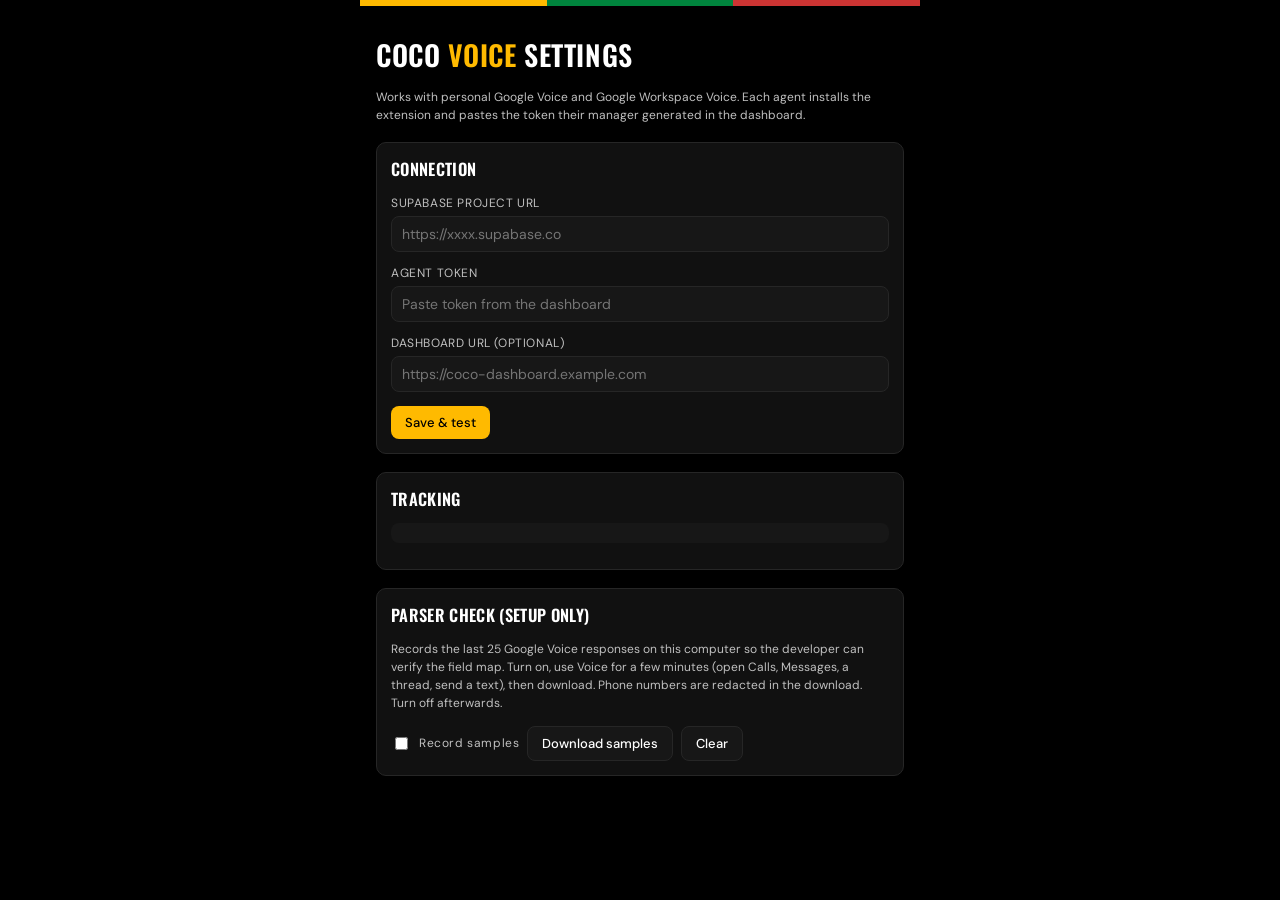
==== extension/options/options.html @ 51937ebd "Brand colors: food/snack/beverage stripe and icon tiles in dashboard + extension - Yellow/green/red " ====
<!doctype html>
<html lang="en">
<head>
  <meta charset="utf-8">
  <title>Coco Voice Tracker — Settings</title>
  <link rel="stylesheet" href="../shared/theme.css">
  <style>
    body { max-width: 560px; margin: 0 auto; padding: 0 16px 32px; }
    .brand-stripe { margin: 0 -16px 28px; }
    h1 span { color: var(--accent); }
    .card { margin-top: 18px; }
    .row { display: flex; gap: 8px; margin-top: 14px; flex-wrap: wrap; align-items: center; }
    .check { margin: 0; display: flex; gap: 8px; align-items: center; text-transform: none; }
    .check input { width: auto; }
    pre { white-space: pre-wrap; font-size: 12px; background: var(--surface-2); padding: 10px; border-radius: 8px; }
  </style>
</head>
<body>
  <div class="brand-stripe" aria-hidden="true"><i></i><i></i><i></i></div>
  <h1>Coco <span>Voice</span> Settings</h1>
  <p class="small">Works with personal Google Voice and Google Workspace Voice. Each agent installs the extension and pastes the token their manager generated in the dashboard.</p>

  <div class="card">
    <h3>Connection</h3>
    <label for="supabaseUrl">Supabase project URL</label>
    <input id="supabaseUrl" placeholder="https://xxxx.supabase.co">
    <label for="agentToken">Agent token</label>
    <input id="agentToken" type="password" placeholder="Paste token from the dashboard">
    <label for="dashboardUrl">Dashboard URL (optional)</label>
    <input id="dashboardUrl" placeholder="https://coco-dashboard.example.com">
    <div class="row">
      <button class="btn" id="save">Save &amp; test</button>
      <span id="msg" class="small"></span>
    </div>
  </div>

  <div class="card">
    <h3>Tracking</h3>
    <p class="small" id="trackInfo"></p>
    <pre id="health"></pre>
  </div>

  <div class="card">
    <h3>Parser check (setup only)</h3>
    <p class="small">Records the last 25 Google Voice responses on this computer so the developer can verify the field map. Turn on, use Voice for a few minutes (open Calls, Messages, a thread, send a text), then download. Phone numbers are redacted in the download. Turn off afterwards.</p>
    <div class="row">
      <label class="check"><input type="checkbox" id="debugRecord"> Record samples</label>
      <button class="btn dark" id="download">Download samples</button>
      <button class="btn dark" id="clear">Clear</button>
    </div>
  </div>
  <script type="module" src="options.js"></script>
</body>
</html>
---- extension/shared/theme.css ----
/* Coco theme — after zero-restaurant.com: black surfaces, Oswald uppercase headings, DM Sans body,
   and the site's three brand colors: FOOD yellow, SNACK green, BEVERAGE red.
   Meaning in the app: yellow = outbound / primary, green = inbound / good, red = missed / alerts.
   Shared by popup, options and dashboard (dashboard/theme.css is a copy). */
@import url('https://fonts.googleapis.com/css2?family=DM+Sans:wght@400;500;700&family=Oswald:wght@500;600&display=swap');

:root {
  --bg: #000;
  --surface: #111;
  --surface-2: #171717;
  --line: #262626;
  --text: #fff;
  --muted: #c0c0c0;
  --yellow: #ffba00;   /* FOOD */
  --green: #00843d;    /* SNACK */
  --red: #cc3433;      /* BEVERAGE */
  --accent: var(--yellow);
  --accent-ink: #000;
  --danger: var(--red);
  --ok: var(--green);
  --radius: 10px;
  --head: 'Oswald', 'Arial Narrow', sans-serif;
  --body: 'DM Sans', system-ui, sans-serif;
}
* { box-sizing: border-box; }
[hidden] { display: none !important; }   /* the hidden attribute must win over component display rules */
body { margin: 0; background: var(--bg); color: var(--muted); font: 14px/1.5 var(--body); }
h1, h2, h3 { font-family: var(--head); text-transform: uppercase; color: var(--text); font-weight: 600; letter-spacing: .02em; margin: 0; }
a { color: var(--accent); text-decoration: none; }

/* three-color brand stripe (food / snack / beverage) */
.brand-stripe { display: flex; height: 6px; }
.brand-stripe i { flex: 1; }
.brand-stripe i:nth-child(1) { background: var(--yellow); }
.brand-stripe i:nth-child(2) { background: var(--green); }
.brand-stripe i:nth-child(3) { background: var(--red); }

/* short yellow bar under section headings, like the site */
.bar-under::after { content: ''; display: block; width: 64px; height: 3px; background: var(--yellow); margin-top: 8px; }

.btn { display: inline-flex; align-items: center; gap: 6px; border: 0; border-radius: 8px; padding: 8px 14px;
  font: 500 13px var(--body); cursor: pointer; background: var(--accent); color: var(--accent-ink); }
.btn.dark { background: var(--surface-2); color: var(--text); border: 1px solid var(--line); }
.btn:disabled { opacity: .5; cursor: default; }
.card { background: var(--surface); border: 1px solid var(--line); border-radius: var(--radius); padding: 14px; }

/* KPI tiles — "Free Delivery" card style: dark card + colored icon square */
.kpi { display: flex; gap: 12px; align-items: center; background: var(--surface-2); }
.kpi .ico { flex: none; width: 42px; height: 42px; border-radius: 8px; display: grid; place-items: center; background: var(--yellow); color: #000; }
.kpi .ico svg { width: 22px; height: 22px; }
.kpi.g .ico { background: var(--green); color: #fff; }
.kpi.r .ico { background: var(--red); color: #fff; }
.kpi .txt { min-width: 0; }
.kpi .label { font: 500 13px/1.2 var(--head); text-transform: uppercase; letter-spacing: .04em; color: var(--text); }
.kpi .value { font: 600 26px/1.1 var(--head); color: var(--text); margin-top: 2px; }
.kpi .sub { font-size: 12px; color: var(--muted); }
.kpi.hero { background: var(--yellow); border-color: var(--yellow); }
.kpi.hero .ico { background: #000; color: var(--yellow); }
.kpi.hero .label, .kpi.hero .value, .kpi.hero .sub { color: var(--accent-ink); }

.dot { display: inline-block; width: 8px; height: 8px; border-radius: 50%; background: var(--muted); }
.dot.ok { background: var(--ok); } .dot.warn { background: var(--yellow); } .dot.bad { background: var(--danger); }
.seg { display: inline-flex; background: var(--surface-2); border: 1px solid var(--line); border-radius: 8px; padding: 2px; }
.seg button { background: none; border: 0; color: var(--muted); padding: 5px 10px; border-radius: 6px; cursor: pointer; font: 500 12px var(--body); }
.seg button.on { background: var(--accent); color: var(--accent-ink); }
input, select, textarea { background: var(--surface-2); color: var(--text); border: 1px solid var(--line); border-radius: 8px; padding: 8px 10px; font: 14px var(--body); width: 100%; }
label { display: block; font-size: 12px; text-transform: uppercase; letter-spacing: .05em; margin: 12px 0 4px; }
.muted { color: var(--muted); } .small { font-size: 12px; }
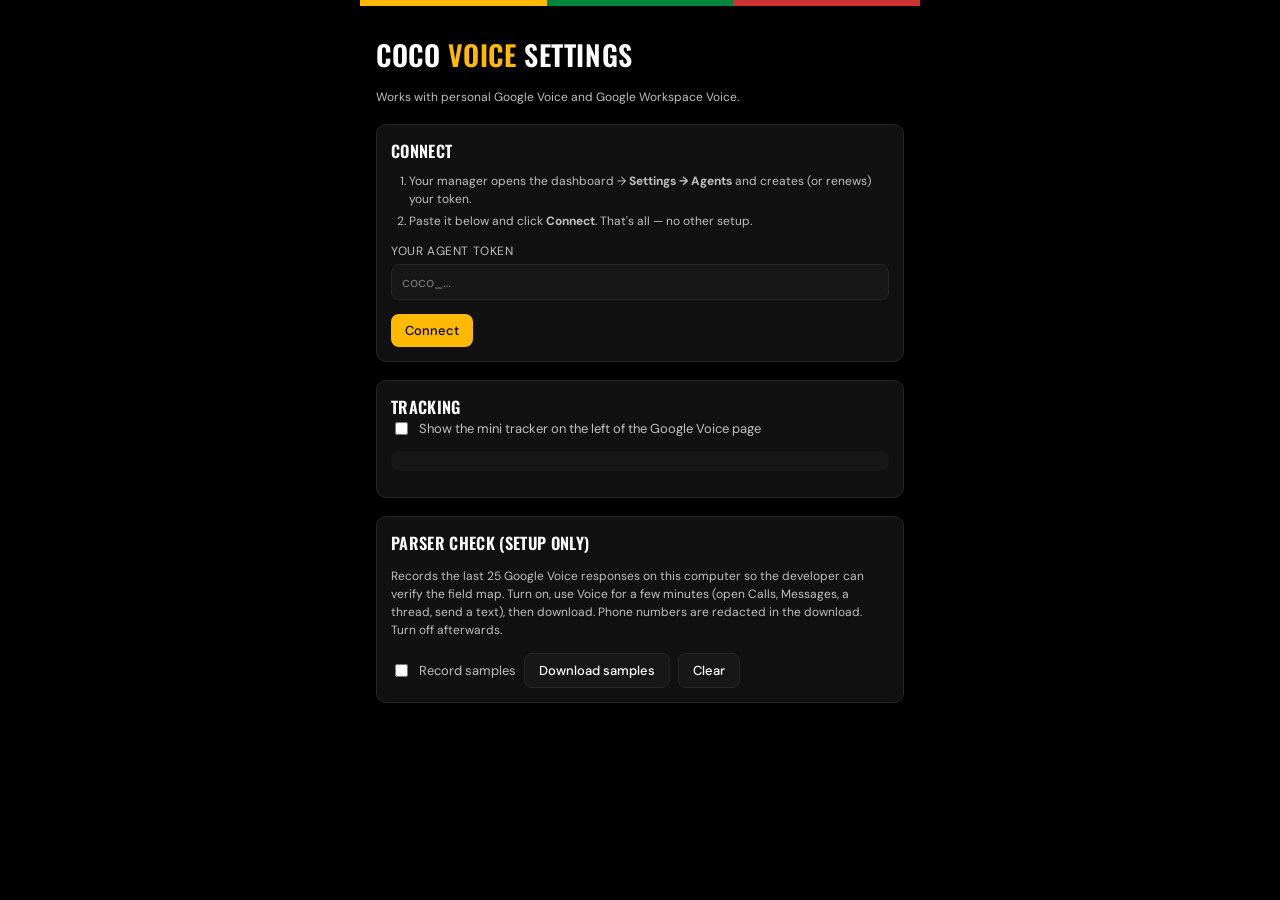
==== commit a0a0cd32: "Extension: side panel, left Voice widget, pause/resume, token-only connect - Side panel replaces pop" ====
--- a/extension/options/options.html
+++ b/extension/options/options.html
@@ -10,32 +10,45 @@
     h1 span { color: var(--accent); }
     .card { margin-top: 18px; }
     .row { display: flex; gap: 8px; margin-top: 14px; flex-wrap: wrap; align-items: center; }
-    .check { margin: 0; display: flex; gap: 8px; align-items: center; text-transform: none; }
+    .check { margin: 0; display: flex; gap: 8px; align-items: center; text-transform: none; font-size: 13px; letter-spacing: 0; }
     .check input { width: auto; }
     pre { white-space: pre-wrap; font-size: 12px; background: var(--surface-2); padding: 10px; border-radius: 8px; }
+    .connected { display: flex; gap: 12px; align-items: center; padding: 12px; border-radius: 8px; background: var(--surface-2); border-left: 4px solid var(--green); color: var(--text); }
+    .connected b { font-family: var(--head); text-transform: uppercase; font-size: 16px; }
+    ol { padding-left: 18px; margin: 8px 0 0; } li { margin: 4px 0; }
+    #msg.ok { color: var(--green); } #msg.err { color: #ff6b6a; }
   </style>
 </head>
 <body>
   <div class="brand-stripe" aria-hidden="true"><i></i><i></i><i></i></div>
   <h1>Coco <span>Voice</span> Settings</h1>
-  <p class="small">Works with personal Google Voice and Google Workspace Voice. Each agent installs the extension and pastes the token their manager generated in the dashboard.</p>
+  <p class="small">Works with personal Google Voice and Google Workspace Voice.</p>
 
   <div class="card">
-    <h3>Connection</h3>
-    <label for="supabaseUrl">Supabase project URL</label>
-    <input id="supabaseUrl" placeholder="https://xxxx.supabase.co">
-    <label for="agentToken">Agent token</label>
-    <input id="agentToken" type="password" placeholder="Paste token from the dashboard">
-    <label for="dashboardUrl">Dashboard URL (optional)</label>
-    <input id="dashboardUrl" placeholder="https://coco-dashboard.example.com">
+    <h3>Connect</h3>
+    <div id="connectedBox" class="connected" hidden>
+      <span class="dot ok"></span>
+      <div><div class="small">Connected as</div><b id="agentName">—</b><div class="small" id="agentMeta"></div></div>
+    </div>
+    <div id="connectForm">
+      <ol class="small">
+        <li>Your manager opens the dashboard → <b>Settings → Agents</b> and creates (or renews) your token.</li>
+        <li>Paste it below and click <b>Connect</b>. That's all — no other setup.</li>
+      </ol>
+      <label for="agentToken">Your agent token</label>
+      <input id="agentToken" type="password" placeholder="coco_…" autocomplete="off" spellcheck="false">
+    </div>
     <div class="row">
-      <button class="btn" id="save">Save &amp; test</button>
+      <button class="btn" id="connect">Connect</button>
+      <button class="btn dark" id="change" hidden>Use a different token</button>
+      <button class="btn dark" id="disconnect" hidden>Disconnect</button>
       <span id="msg" class="small"></span>
     </div>
   </div>
 
   <div class="card">
     <h3>Tracking</h3>
+    <label class="check"><input type="checkbox" id="showWidget"> Show the mini tracker on the left of the Google Voice page</label>
     <p class="small" id="trackInfo"></p>
     <pre id="health"></pre>
   </div>
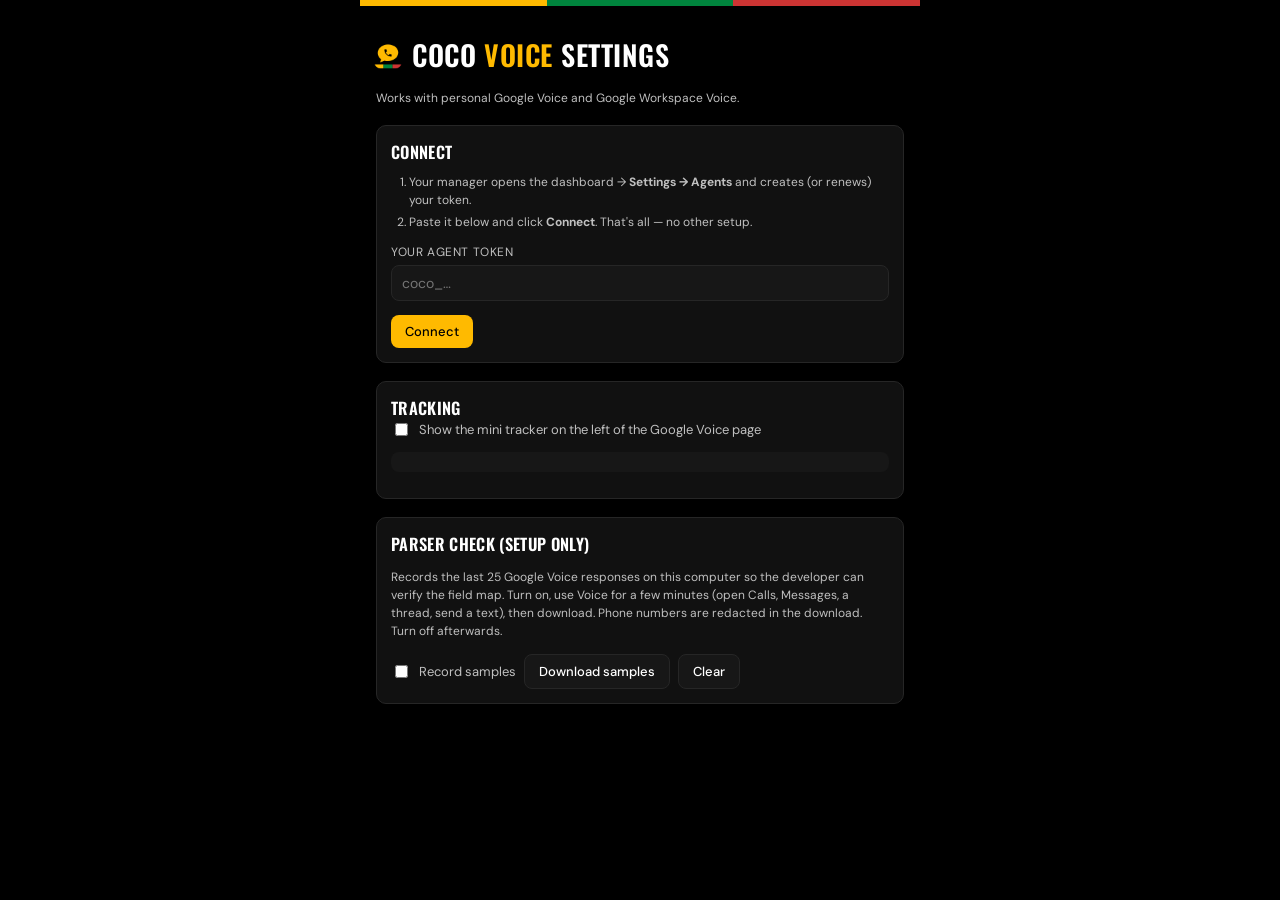
==== commit dc584801: "Brand icons for extension and dashboard - brand/ SVG sources (app icon, simplified 16/32 mark, maska" ====
--- a/extension/options/options.html
+++ b/extension/options/options.html
@@ -3,6 +3,7 @@
 <head>
   <meta charset="utf-8">
   <title>Coco Voice Tracker — Settings</title>
+  <link rel="icon" href="../icons/icon-32.png">
   <link rel="stylesheet" href="../shared/theme.css">
   <style>
     body { max-width: 560px; margin: 0 auto; padding: 0 16px 32px; }
@@ -21,7 +22,7 @@
 </head>
 <body>
   <div class="brand-stripe" aria-hidden="true"><i></i><i></i><i></i></div>
-  <h1>Coco <span>Voice</span> Settings</h1>
+  <h1 class="logo"><img src="../icons/icon-48.png" alt="" width="32" height="32">Coco <span>Voice</span> Settings</h1>
   <p class="small">Works with personal Google Voice and Google Workspace Voice.</p>
 
   <div class="card">
--- a/extension/shared/theme.css
+++ b/extension/shared/theme.css
@@ -66,3 +66,7 @@
 input, select, textarea { background: var(--surface-2); color: var(--text); border: 1px solid var(--line); border-radius: 8px; padding: 8px 10px; font: 14px var(--body); width: 100%; }
 label { display: block; font-size: 12px; text-transform: uppercase; letter-spacing: .05em; margin: 12px 0 4px; }
 .muted { color: var(--muted); } .small { font-size: 12px; }
+
+/* logo mark next to the wordmark */
+.logo { display: inline-flex; align-items: center; gap: 8px; }
+.logo img { flex: none; margin-left: -4px; }
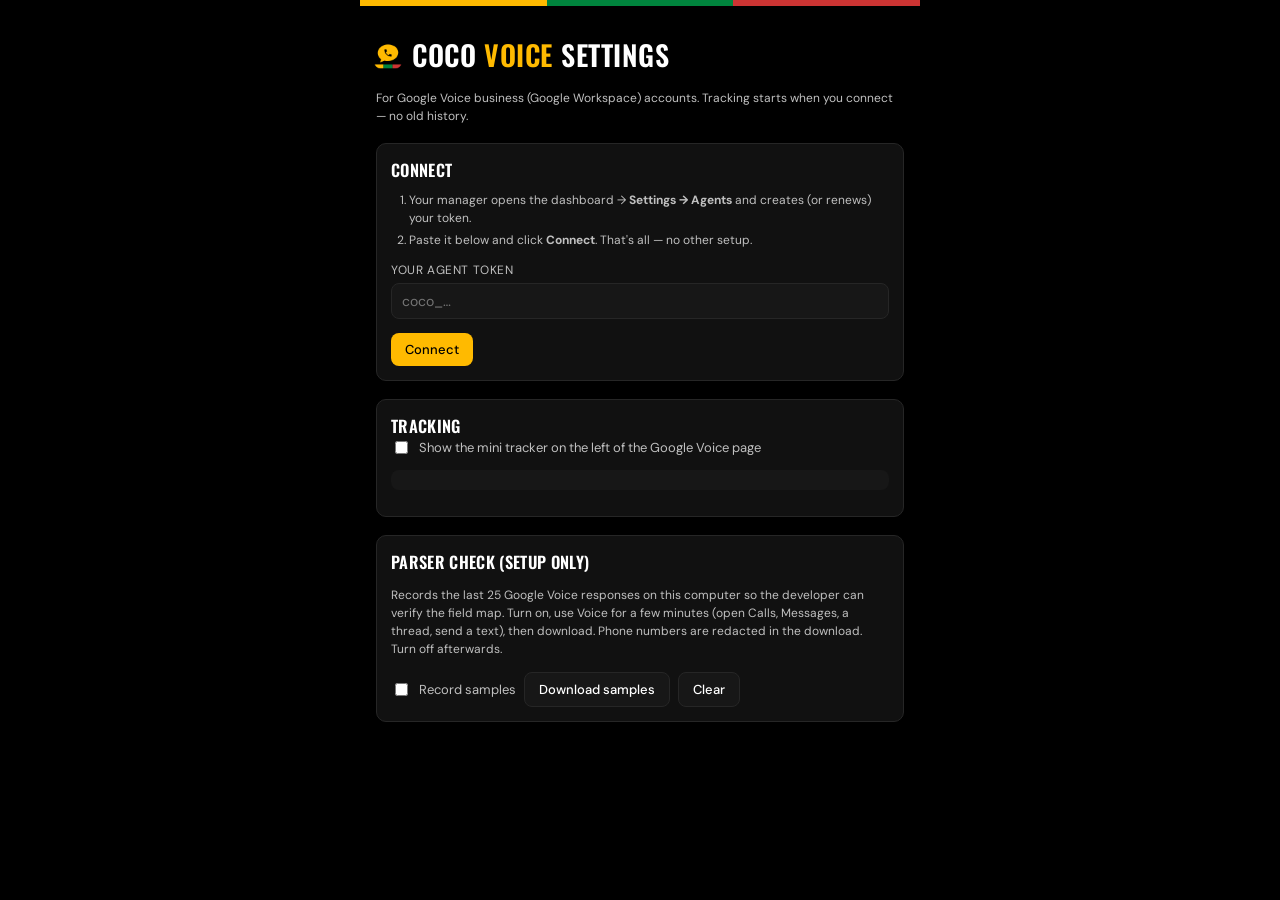
==== commit 5872f6be: "Apply department rules: business accounts, every call/text, track from connect, admin view, PKT, Cla" ====
--- a/extension/options/options.html
+++ b/extension/options/options.html
@@ -23,7 +23,7 @@
 <body>
   <div class="brand-stripe" aria-hidden="true"><i></i><i></i><i></i></div>
   <h1 class="logo"><img src="../icons/icon-48.png" alt="" width="32" height="32">Coco <span>Voice</span> Settings</h1>
-  <p class="small">Works with personal Google Voice and Google Workspace Voice.</p>
+  <p class="small">For Google Voice business (Google Workspace) accounts. Tracking starts when you connect — no old history.</p>
 
   <div class="card">
     <h3>Connect</h3>
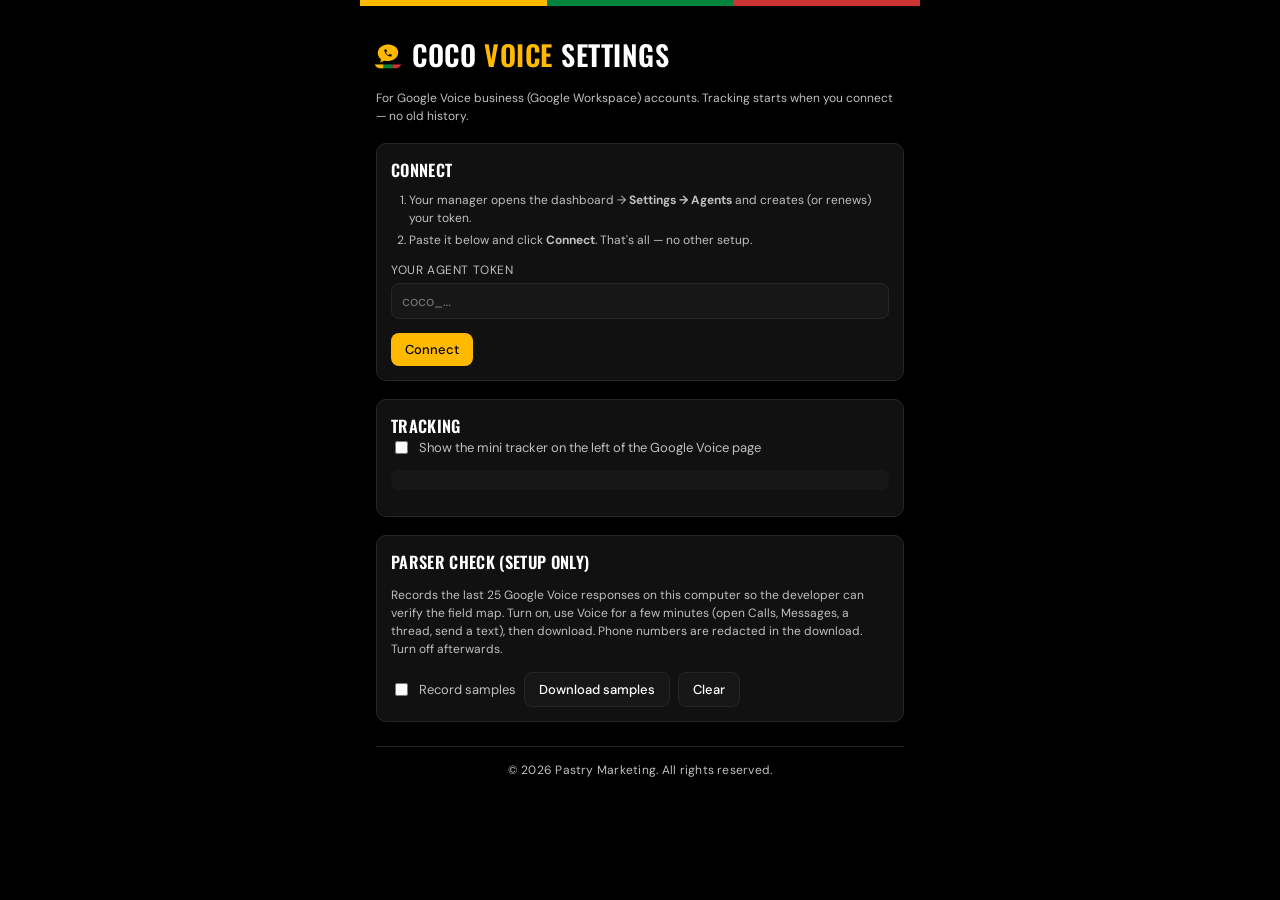
==== commit 6d185a74: "Add Pastry Marketing copyright footer to dashboard and extension (0.5.3) Co-Authored-By: Claude Opus" ====
--- a/extension/options/options.html
+++ b/extension/options/options.html
@@ -63,6 +63,7 @@
       <button class="btn dark" id="clear">Clear</button>
     </div>
   </div>
+  <footer class="legal">© <span class="cy">2026</span> Pastry Marketing. All rights reserved.</footer>
   <script type="module" src="options.js"></script>
 </body>
 </html>
--- a/extension/shared/theme.css
+++ b/extension/shared/theme.css
@@ -70,3 +70,7 @@
 /* logo mark next to the wordmark */
 .logo { display: inline-flex; align-items: center; gap: 8px; }
 .logo img { flex: none; margin-left: -4px; }
+
+/* legal footer */
+.legal { border-top: 1px solid var(--line); margin-top: 24px; padding: 14px 16px; text-align: center;
+  font-size: 12px; color: var(--muted); letter-spacing: .02em; }
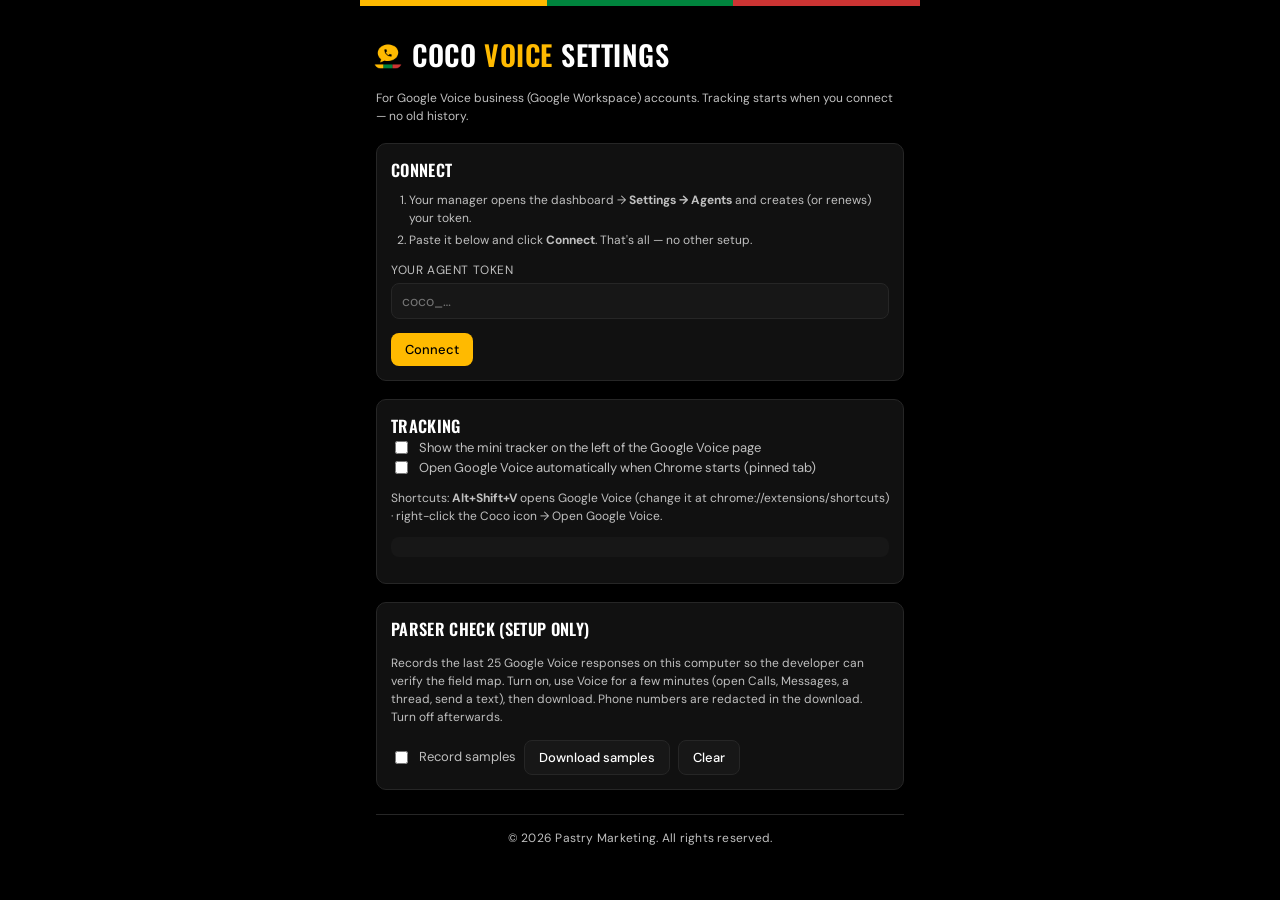
==== commit 5cff4c75: "Extension 0.6.3: instant 'Google Voice is not open' status, OFF badge, Open Voice button/shortcut (A" ====
--- a/extension/options/options.html
+++ b/extension/options/options.html
@@ -50,6 +50,8 @@
   <div class="card">
     <h3>Tracking</h3>
     <label class="check"><input type="checkbox" id="showWidget"> Show the mini tracker on the left of the Google Voice page</label>
+    <label class="check"><input type="checkbox" id="autoOpenVoice"> Open Google Voice automatically when Chrome starts (pinned tab)</label>
+    <p class="small muted">Shortcuts: <b>Alt+Shift+V</b> opens Google Voice (change it at chrome://extensions/shortcuts) · right-click the Coco icon → Open Google Voice.</p>
     <p class="small" id="trackInfo"></p>
     <pre id="health"></pre>
   </div>
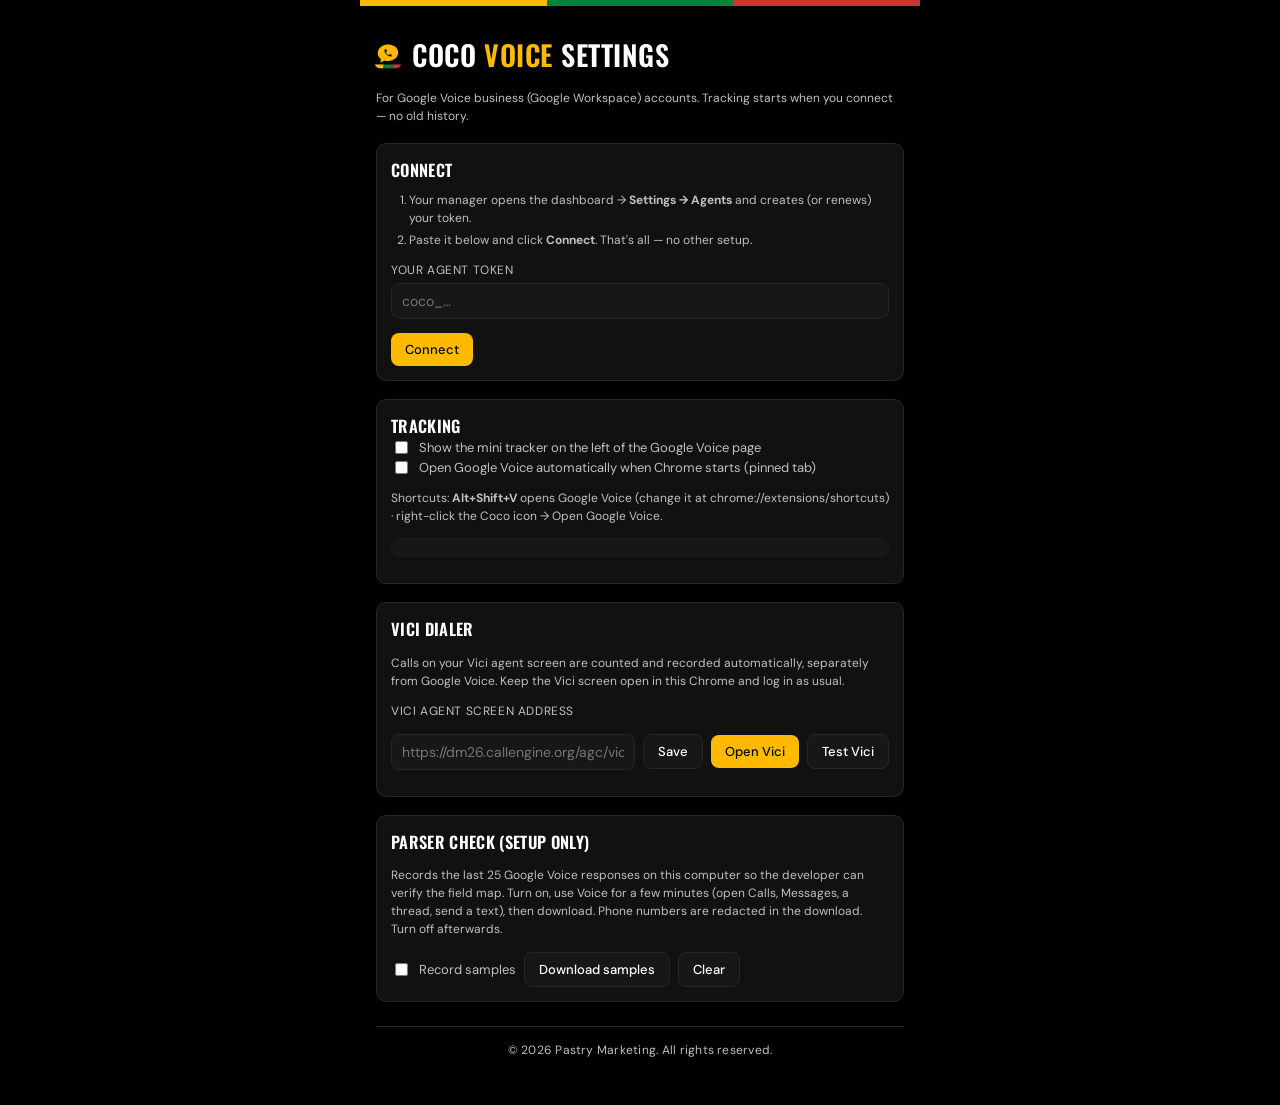
==== commit 1dacde83: "Vici made easy to connect: always-visible Vici card in the side panel with live status and one-click" ====
--- a/extension/options/options.html
+++ b/extension/options/options.html
@@ -23,6 +23,7 @@
 <body>
   <div class="brand-stripe" aria-hidden="true"><i></i><i></i><i></i></div>
   <h1 class="logo"><img src="../icons/icon-48.png" alt="" width="32" height="32">Coco <span>Voice</span> Settings</h1>
+  <p class="small muted" id="verLine"></p>
   <p class="small">For Google Voice business (Google Workspace) accounts. Tracking starts when you connect — no old history.</p>
 
   <div class="card">
@@ -57,6 +58,20 @@
   </div>
 
   <div class="card">
+    <h3>Vici Dialer</h3>
+    <p class="small">Calls on your Vici agent screen are counted and recorded automatically, separately from Google Voice. Keep the Vici screen open in this Chrome and log in as usual.</p>
+    <label for="viciUrl">Vici agent screen address</label>
+    <div class="row">
+      <input id="viciUrl" type="url" spellcheck="false" placeholder="https://dm26.callengine.org/agc/vicidial.php" style="flex:1;min-width:240px">
+      <button class="btn dark" id="viciSave">Save</button>
+      <button class="btn" id="viciOpen">Open Vici</button>
+      <button class="btn dark" id="viciTest">Test Vici</button>
+    </div>
+    <p class="small" id="viciMsg" role="status"></p>
+    <ul class="small" id="viciSteps" style="list-style:none;padding:0;margin:6px 0 0;display:grid;gap:4px"></ul>
+  </div>
+
+  <div class="card">
     <h3>Parser check (setup only)</h3>
     <p class="small">Records the last 25 Google Voice responses on this computer so the developer can verify the field map. Turn on, use Voice for a few minutes (open Calls, Messages, a thread, send a text), then download. Phone numbers are redacted in the download. Turn off afterwards.</p>
     <div class="row">
